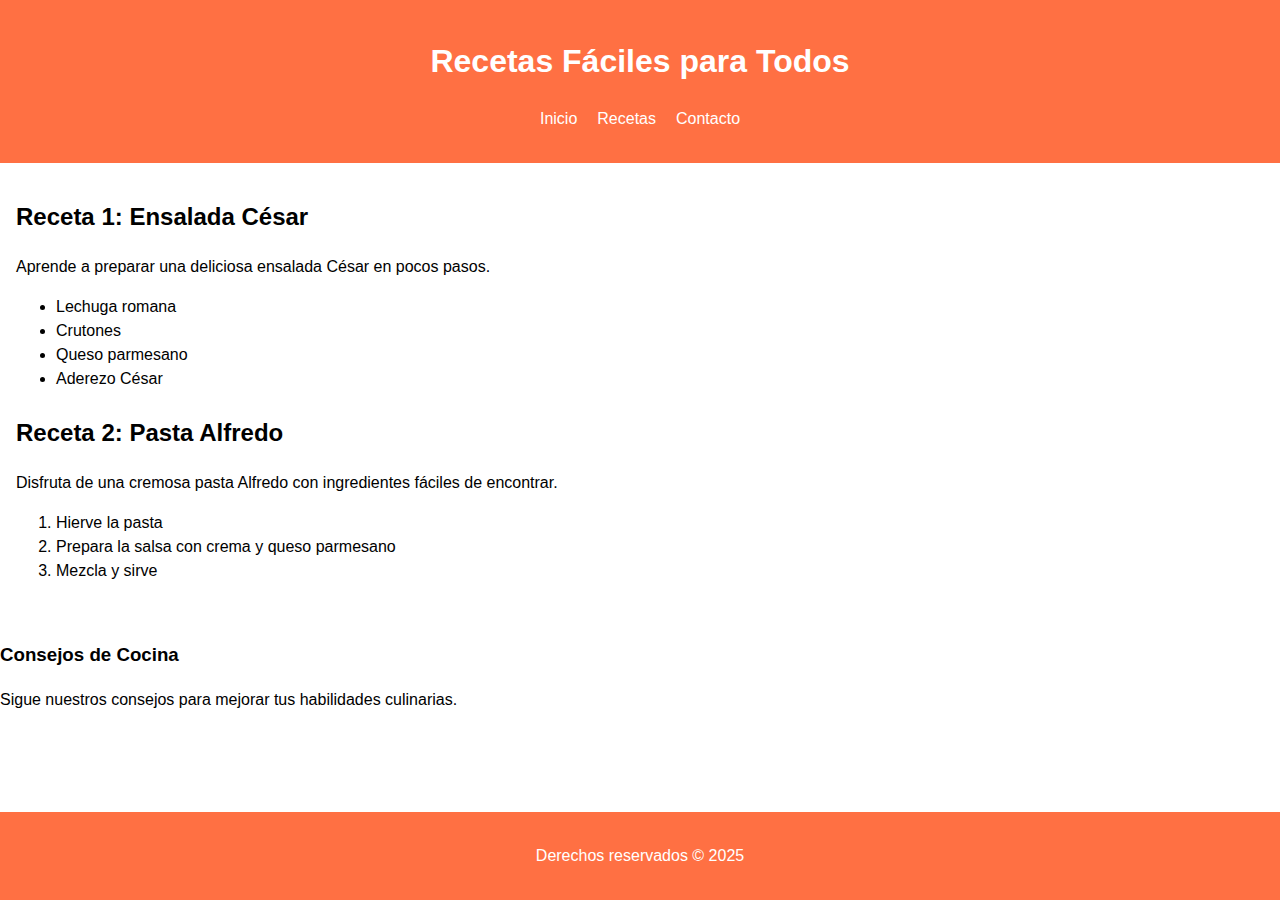
==== index.html @ df1fbfae "first commit" ====
<!DOCTYPE html>
<html lang="es">
<head>
    <meta charset="UTF-8">
    <meta name="viewport" content="width=device-width, initial-scale=1.0">
    <title>Blog de Cocina</title>
    <link rel="stylesheet" href="style.css">
</head>
<body>
    <header>
        <h1>Recetas Fáciles para Todos</h1>
        <nav>
            <ul>
                <li><a href="#inicio">Inicio</a></li>
                <li><a href="#recetas">Recetas</a></li>
                <li><a href="#contacto">Contacto</a></li>
            </ul>
        </nav>
    </header>

    <main>
        <section id="recetas">
            <article>
                <h2>Receta 1: Ensalada César</h2>
                <p>Aprende a preparar una deliciosa ensalada César en pocos pasos.</p>
                <ul>
                    <li>Lechuga romana</li>
                    <li>Crutones</li>
                    <li>Queso parmesano</li>
                    <li>Aderezo César</li>
                </ul>
            </article>
            <article>
                <h2>Receta 2: Pasta Alfredo</h2>
                <p>Disfruta de una cremosa pasta Alfredo con ingredientes fáciles de encontrar.</p>
                <ol>
                    <li>Hierve la pasta</li>
                    <li>Prepara la salsa con crema y queso parmesano</li>
                    <li>Mezcla y sirve</li>
                </ol>
            </article>
        </section>
    </main>

    <aside>
        <h3>Consejos de Cocina</h3>
        <p>Sigue nuestros consejos para mejorar tus habilidades culinarias.</p>
    </aside>

    <footer>
        <p>Derechos reservados &copy; 2025</p>
    </footer>
</body>
</html>
---- style.css ----
body {
    font-family: Arial, sans-serif;
    margin: 0;
    padding: 0;
    line-height: 1.5;
}

header {
    background-color: #ff7043;
    color: white;
    padding: 1rem;
    text-align: center;
}

nav ul {
    list-style: none;
    padding: 0;
    display: flex;
    justify-content: center;
}

nav ul li {
    margin: 0 10px;
}

nav ul li a {
    color: white;
    text-decoration: none;
}

main {
    padding: 1rem;
}

article {
    margin-bottom: 1.5rem;
}

footer {
    background-color: #ff7043;
    color: white;
    text-align: center;
    padding: 1rem 0;
    position: fixed;
    width: 100%;
    bottom: 0;
}
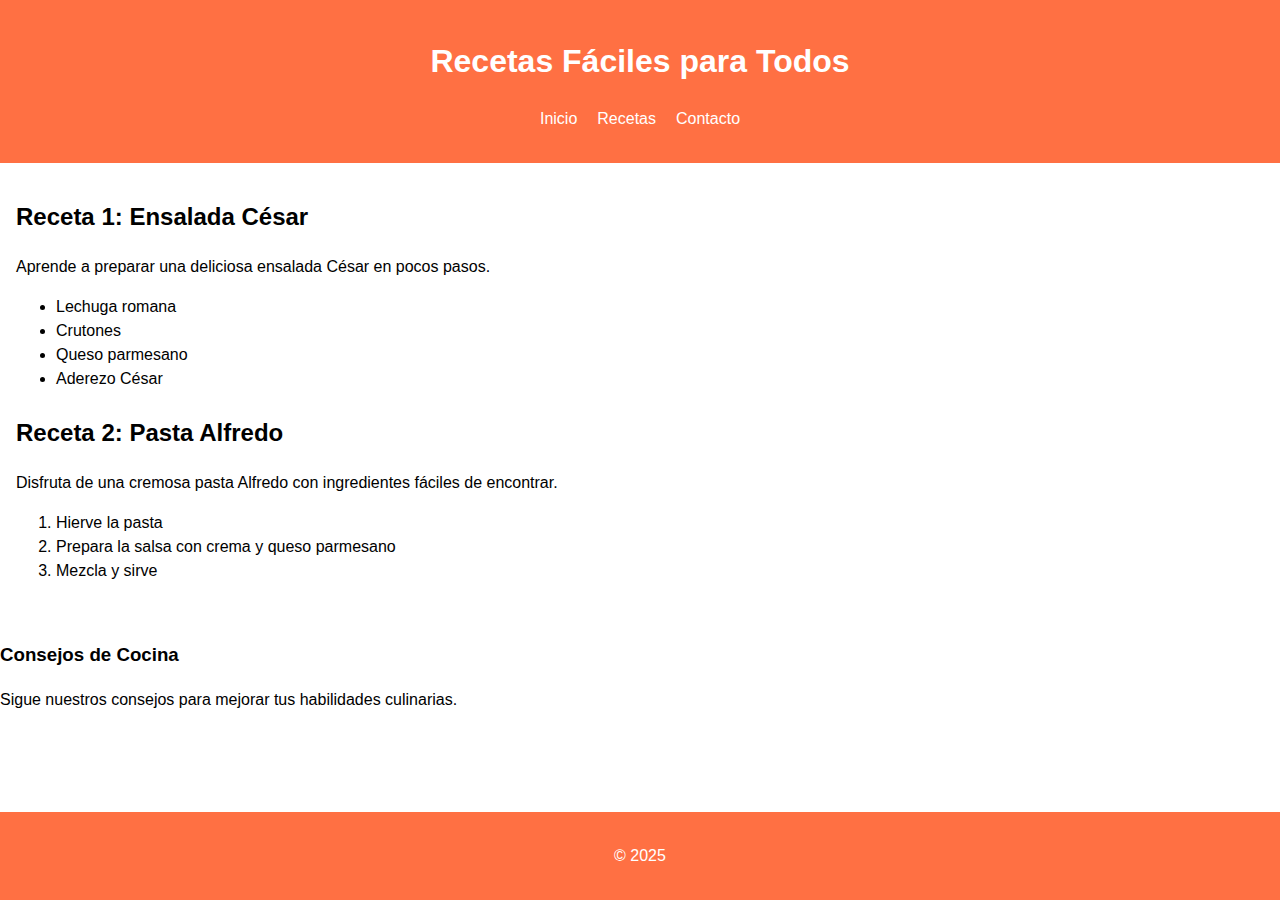
==== commit d082038a: "Borre el footer" ====
--- a/index.html
+++ b/index.html
@@ -4,7 +4,7 @@
     <meta charset="UTF-8">
     <meta name="viewport" content="width=device-width, initial-scale=1.0">
     <title>Blog de Cocina</title>
-    <link rel="stylesheet" href="style.css">
+    <link rel="stylesheet" href="styles.css">
 </head>
 <body>
     <header>
@@ -48,7 +48,7 @@
     </aside>
 
     <footer>
-        <p>Derechos reservados &copy; 2025</p>
+        <p> &copy; 2025</p>
     </footer>
 </body>
 </html>
--- a/styles.css
+++ b/styles.css
@@ -0,0 +1,47 @@
+body {
+    font-family: Arial, sans-serif;
+    margin: 0;
+    padding: 0;
+    line-height: 1.5;
+}
+
+header {
+    background-color: #ff7043;
+    color: white;
+    padding: 1rem;
+    text-align: center;
+}
+
+nav ul {
+    list-style: none;
+    padding: 0;
+    display: flex;
+    justify-content: center;
+}
+
+nav ul li {
+    margin: 0 10px;
+}
+
+nav ul li a {
+    color: white;
+    text-decoration: none;
+}
+
+main {
+    padding: 1rem;
+}
+
+article {
+    margin-bottom: 1.5rem;
+}
+
+footer {
+    background-color: #ff7043;
+    color: white;
+    text-align: center;
+    padding: 1rem 0;
+    position: fixed;
+    width: 100%;
+    bottom: 0;
+}
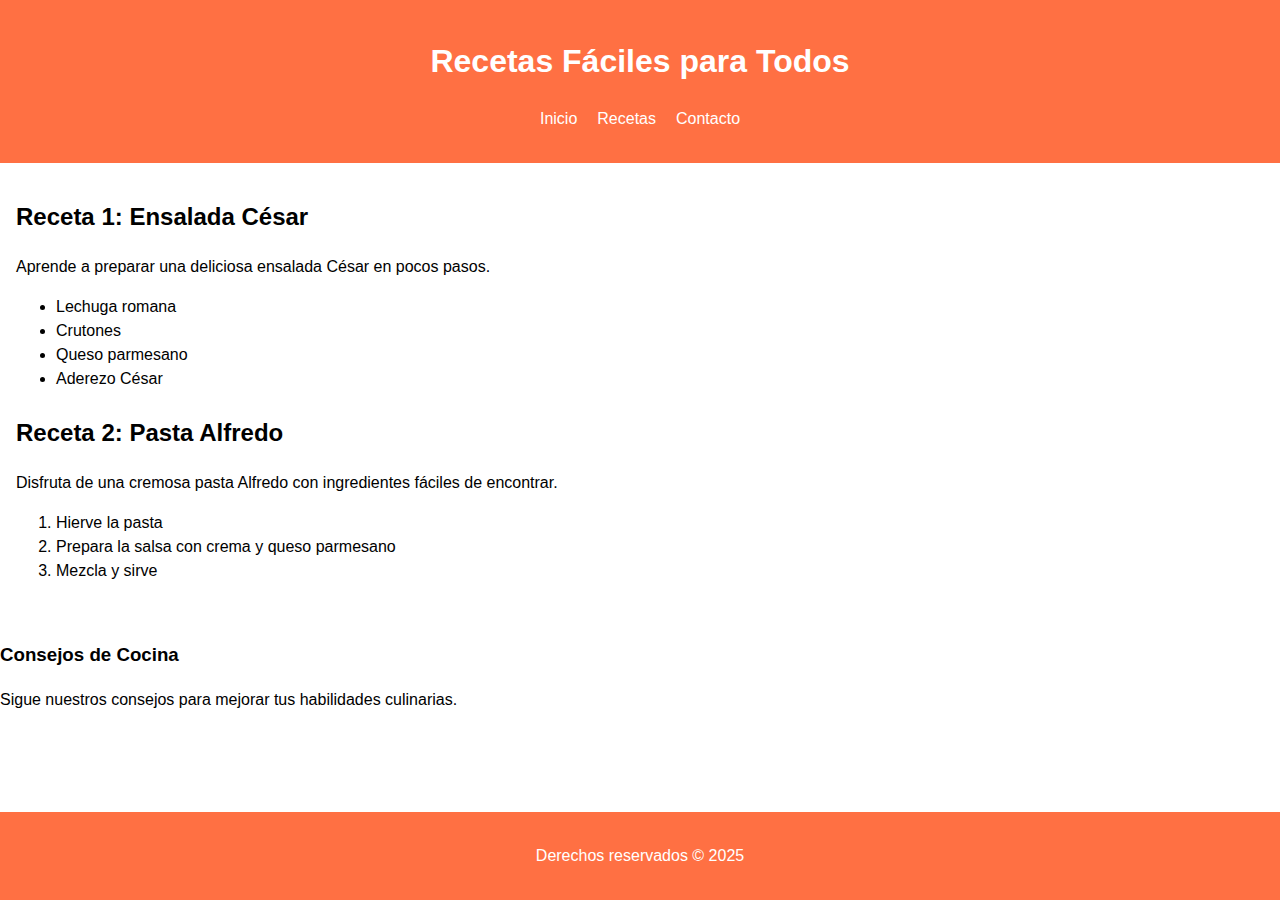
==== commit d0a472f5: "Agregue texto en el footer" ====
--- a/index.html
+++ b/index.html
@@ -48,7 +48,7 @@
     </aside>
 
     <footer>
-        <p> &copy; 2025</p>
+        <p>Derechos reservados &copy; 2025</p>
     </footer>
 </body>
 </html>
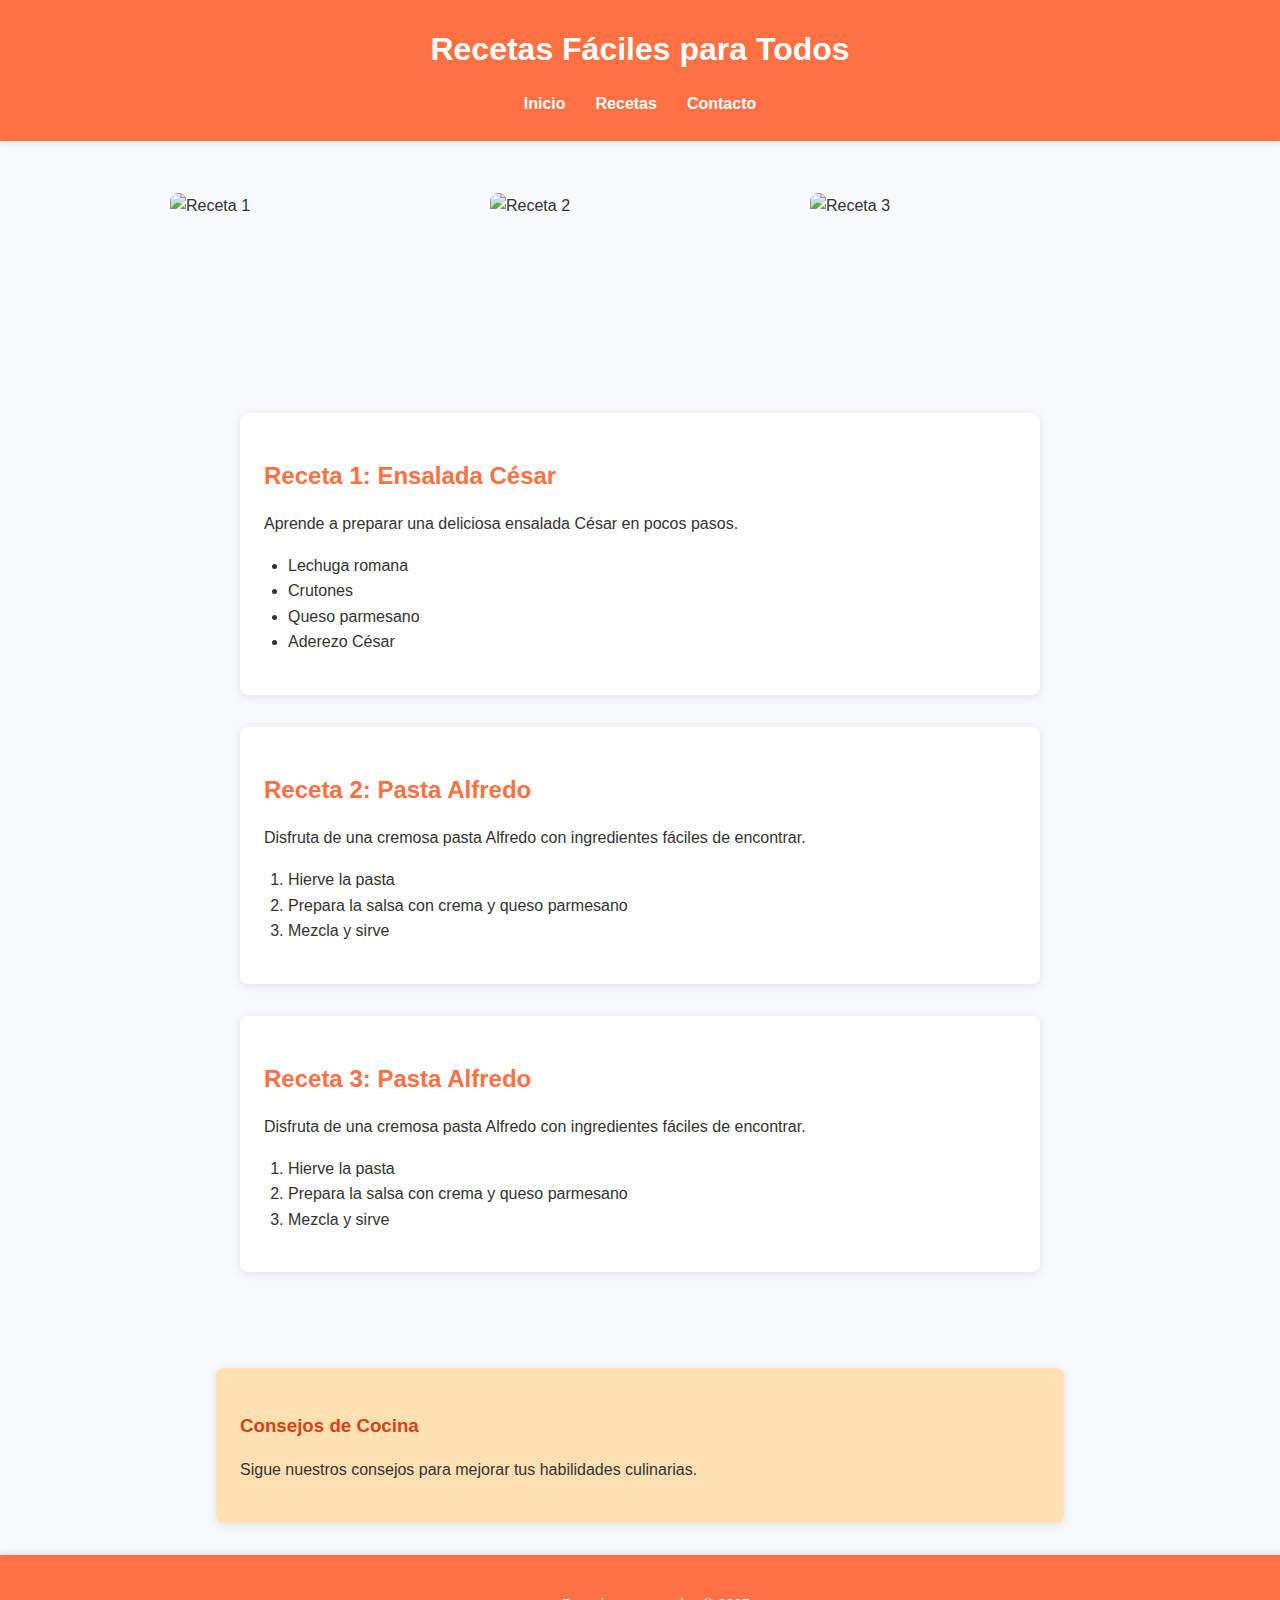
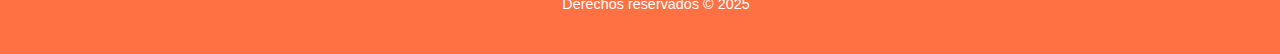
==== commit dc2b749b: "cambio y verifcaación de los comit hechos" ====
--- a/index.html
+++ b/index.html
@@ -1,54 +1,86 @@
 <!DOCTYPE html>
 <html lang="es">
-<head>
-    <meta charset="UTF-8">
-    <meta name="viewport" content="width=device-width, initial-scale=1.0">
+  <head>
+    <meta charset="UTF-8" />
+    <meta name="viewport" content="width=device-width, initial-scale=1.0" />
     <title>Blog de Cocina</title>
-    <link rel="stylesheet" href="styles.css">
+    <link rel="stylesheet" href="index.css">
 </head>
 <body>
     <header>
-        <h1>Recetas Fáciles para Todos</h1>
-        <nav>
-            <ul>
-                <li><a href="#inicio">Inicio</a></li>
-                <li><a href="#recetas">Recetas</a></li>
-                <li><a href="#contacto">Contacto</a></li>
-            </ul>
-        </nav>
+      <h1>Recetas Fáciles para Todos</h1>
+      <nav>
+        <ul>
+          <li><a href="#inicio">Inicio</a></li>
+          <li><a href="/recetas.html">Recetas</a></li>
+          <li><a href="#contacto">Contacto</a></li>
+        </ul>
+      </nav>
     </header>
 
     <main>
-        <section id="recetas">
-            <article>
-                <h2>Receta 1: Ensalada César</h2>
-                <p>Aprende a preparar una deliciosa ensalada César en pocos pasos.</p>
-                <ul>
-                    <li>Lechuga romana</li>
-                    <li>Crutones</li>
-                    <li>Queso parmesano</li>
-                    <li>Aderezo César</li>
-                </ul>
-            </article>
-            <article>
-                <h2>Receta 2: Pasta Alfredo</h2>
-                <p>Disfruta de una cremosa pasta Alfredo con ingredientes fáciles de encontrar.</p>
-                <ol>
-                    <li>Hierve la pasta</li>
-                    <li>Prepara la salsa con crema y queso parmesano</li>
-                    <li>Mezcla y sirve</li>
-                </ol>
-            </article>
-        </section>
+        <div id="carrusel">
+            <div class="carrusel">
+                <div class="image-container">
+                    <img src="https://www.gourmet.cl/wp-content/uploads/2016/09/Ensalada_C%C3%A9sar-web-553x458.jpg" alt="Receta 1">
+                </div>
+                <div class="image-container">
+                    <img src="https://assets.unileversolutions.com/recipes-v2/117191.jpg" alt="Receta 2">
+                </div>
+                <div class="image-container">
+                    <img src="https://images.mrcook.app/recipe-image/01918a37-3c17-73be-8625-77c52c18a5d2" alt="Receta 3">
+                </div>
+            </div>
+        </div>
+      <section id="recetas">
+        <article>
+          <h2>Receta 1: Ensalada César</h2>
+          <div>
+            <p>
+              Aprende a preparar una deliciosa ensalada César en pocos pasos.
+            </p>
+            <ul>
+              <li>Lechuga romana</li>
+              <li>Crutones</li>
+              <li>Queso parmesano</li>
+              <li>Aderezo César</li>
+            </ul>
+          </div>
+        </article>
+        <article>
+          <h2>Receta 2: Pasta Alfredo</h2>
+          <p>
+            Disfruta de una cremosa pasta Alfredo con ingredientes fáciles de
+            encontrar.
+          </p>
+          <ol>
+            <li>Hierve la pasta</li>
+            <li>Prepara la salsa con crema y queso parmesano</li>
+            <li>Mezcla y sirve</li>
+          </ol>
+        </article>
+        <article>
+          <h2>Receta 3: Pasta Alfredo</h2>
+          <p>
+            Disfruta de una cremosa pasta Alfredo con ingredientes fáciles de
+            encontrar.
+          </p>
+          <ol>
+            <li>Hierve la pasta</li>
+            <li>Prepara la salsa con crema y queso parmesano</li>
+            <li>Mezcla y sirve</li>
+          </ol>
+        </article>
+      </section>
     </main>
 
     <aside>
-        <h3>Consejos de Cocina</h3>
-        <p>Sigue nuestros consejos para mejorar tus habilidades culinarias.</p>
+      <h3>Consejos de Cocina</h3>
+      <p>Sigue nuestros consejos para mejorar tus habilidades culinarias.</p>
     </aside>
 
     <footer>
-        <p>Derechos reservados &copy; 2025</p>
+      <p>Derechos reservados &copy; 2025</p>
     </footer>
-</body>
+  </body>
 </html>
--- a/index.css
+++ b/index.css
@@ -0,0 +1,153 @@
+/* Estilo General */
+body {
+    font-family: 'Roboto', Arial, sans-serif;
+    margin: 0;
+    padding: 0;
+    line-height: 1.6;
+    background-color: #f8f9fa;
+    color: #333;
+}
+
+/* Header */
+header {
+    background-color: #ff7043;
+    color: white;
+    padding: 1.5rem 1rem;
+    text-align: center;
+    box-shadow: 0 2px 5px rgba(0, 0, 0, 0.1);
+}
+
+header h1 {
+    font-size: 2rem;
+    margin: 0;
+}
+
+/* Navegación */
+nav ul {
+    list-style: none;
+    padding: 0;
+    display: flex;
+    justify-content: center;
+    margin: 1rem 0 0;
+}
+
+nav ul li {
+    margin: 0 15px;
+}
+
+nav ul li a {
+    color: white;
+    text-decoration: none;
+    font-weight: bold;
+    transition: color 0.3s ease;
+}
+
+nav ul li a:hover {
+    color: #ffe0b2;
+}
+
+/* Contenido Principal */
+main {
+    padding: 2rem 1rem;
+    max-width: 800px;
+    margin: auto;
+}
+
+article {
+    background-color: white;
+    margin-bottom: 2rem;
+    padding: 1.5rem;
+    border-radius: 8px;
+    box-shadow: 0 2px 10px rgba(0, 0, 0, 0.1);
+    transition: transform 0.3s ease, box-shadow 0.3s ease;
+}
+
+article:hover {
+    transform: translateY(-5px);
+    box-shadow: 0 4px 15px rgba(0, 0, 0, 0.2);
+}
+
+article h2 {
+    color: #ff7043;
+    margin-bottom: 1rem;
+}
+
+article p {
+    margin-bottom: 1rem;
+}
+
+ul, ol {
+    padding-left: 1.5rem;
+}
+
+/* Aside */
+aside {
+    margin: 2rem auto;
+    padding: 1.5rem;
+    background-color: #ffe0b2;
+    border-radius: 8px;
+    max-width: 800px;
+    box-shadow: 0 2px 10px rgba(0, 0, 0, 0.1);
+}
+
+aside h3 {
+    color: #d84315;
+    margin-bottom: 1rem;
+}
+
+/* Footer */
+footer {
+    background-color: #ff7043;
+    color: white;
+    text-align: center;
+    padding: 1.5rem 1rem;
+    /* position: fixed; */
+    width: 100%;
+    bottom: 0;
+    font-size: 0.9rem;
+    box-shadow: 0 -2px 5px rgba(0, 0, 0, 0.1);
+}
+
+.carrusel {
+    display: flex;
+    justify-content: center;
+    gap: 20px;
+    padding: 20px;
+}
+
+.image-container {
+    position: relative;
+    display: flex;
+    flex-direction: column;
+    align-items: center;
+}
+
+.image-container img {
+    width: 300px;
+    height: 200px;
+    object-fit: cover;
+    border-radius: 8px;
+}
+
+/* Reflejo */
+.image-container::after {
+    content: "";
+    background-image: inherit;
+    background-size: cover;
+    width: 100%;
+    height: 100%;
+    display: block;
+    transform: scaleY(-1);
+    filter: opacity(0.3) blur(3px);
+    position: absolute;
+    top: 200px;
+    z-index: -1;
+}
+
+.image-container img + ::after {
+    margin-top: 10px;
+}
+
+.image-container:hover {
+    transform: scale(1.1);
+}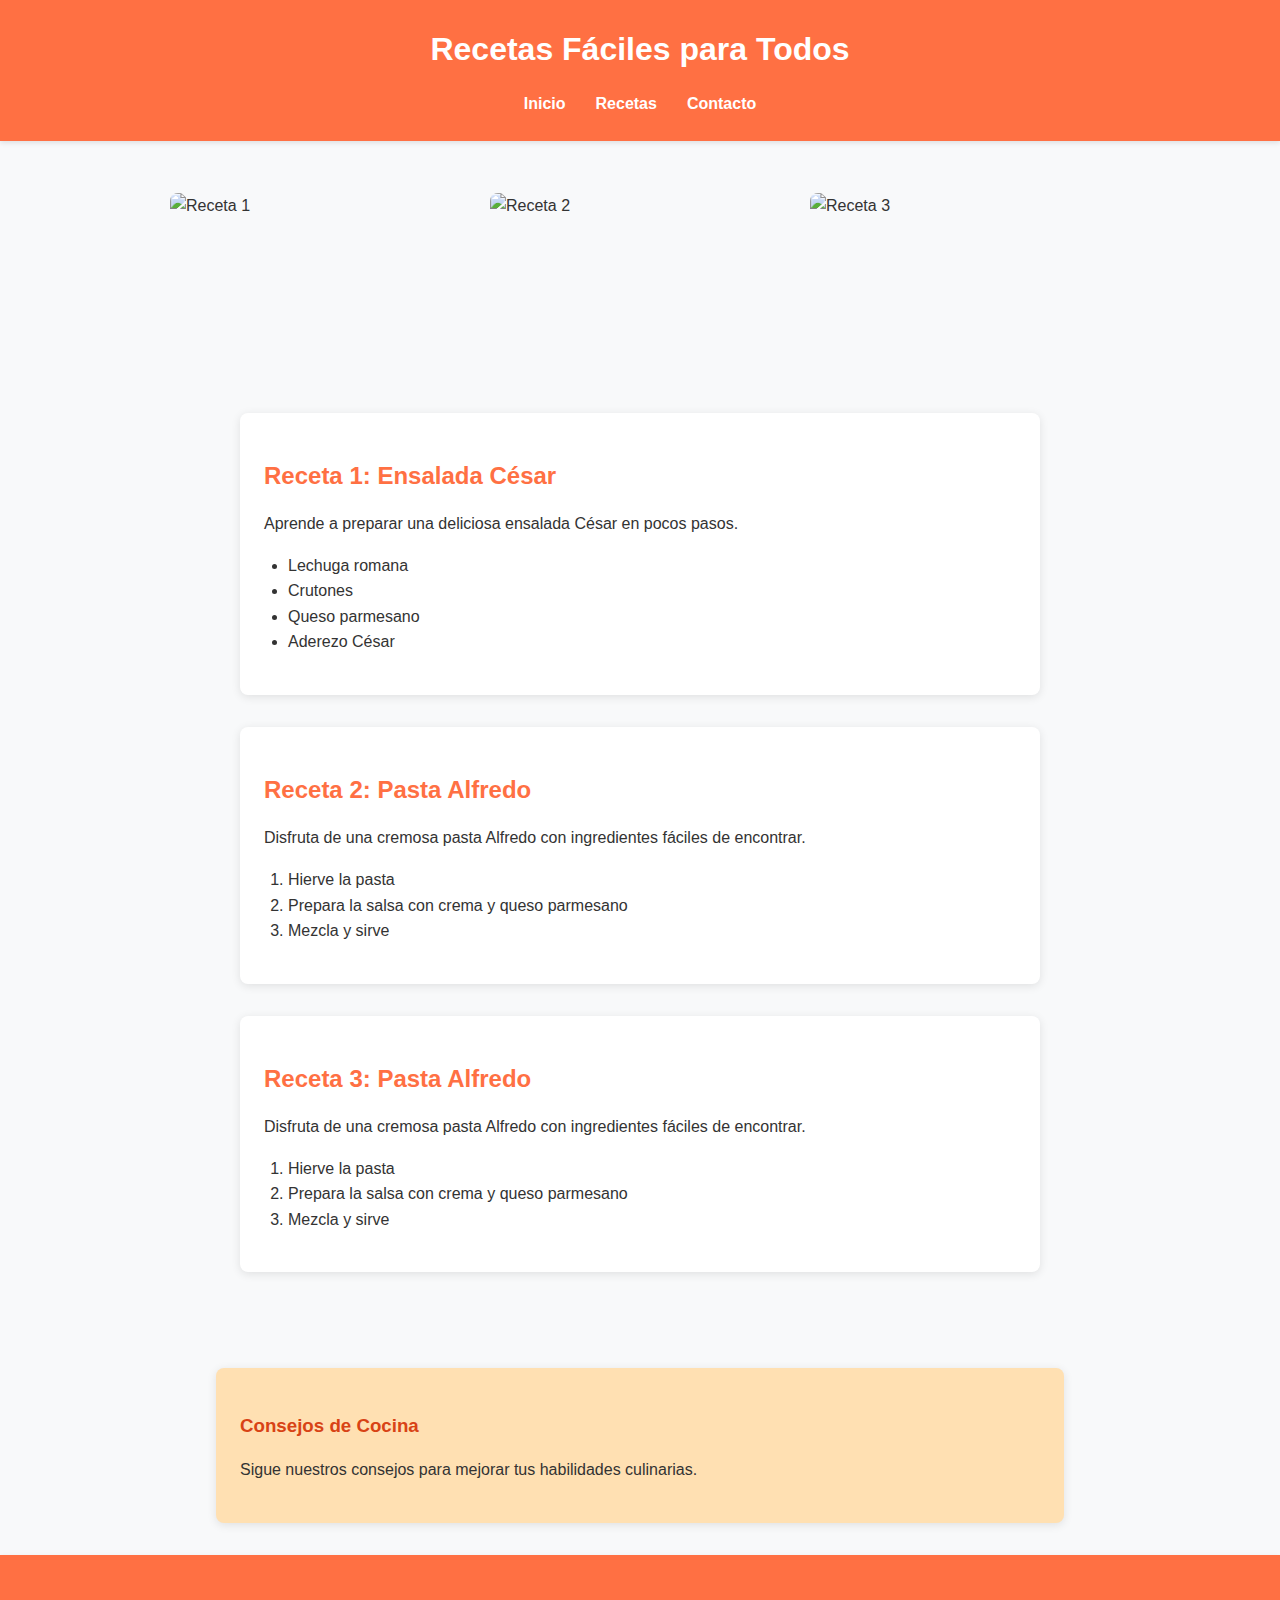
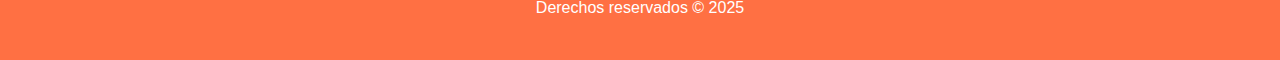
==== commit a23b93c8: "cambio en el footer" ====
--- a/index.html
+++ b/index.html
@@ -80,7 +80,10 @@
     </aside>
 
     <footer>
-      <p>Derechos reservados &copy; 2025</p>
+        <div class="footer">
+            <p>Derechos reservados &copy; 2025</p>
+
+        </div>
     </footer>
   </body>
 </html>
--- a/index.css
+++ b/index.css
@@ -98,14 +98,17 @@
 /* Footer */
 footer {
     background-color: #ff7043;
+    /* color: white; */
+    padding: 1.5rem 1rem;
+    /* text-align: center; */
+    box-shadow: 0 2px 5px rgba(0, 0, 0, 0.1);
+}
+
+.footer {
     color: white;
     text-align: center;
-    padding: 1.5rem 1rem;
-    /* position: fixed; */
-    width: 100%;
-    bottom: 0;
-    font-size: 0.9rem;
-    box-shadow: 0 -2px 5px rgba(0, 0, 0, 0.1);
+    padding: 0;
+    
 }
 
 .carrusel {
